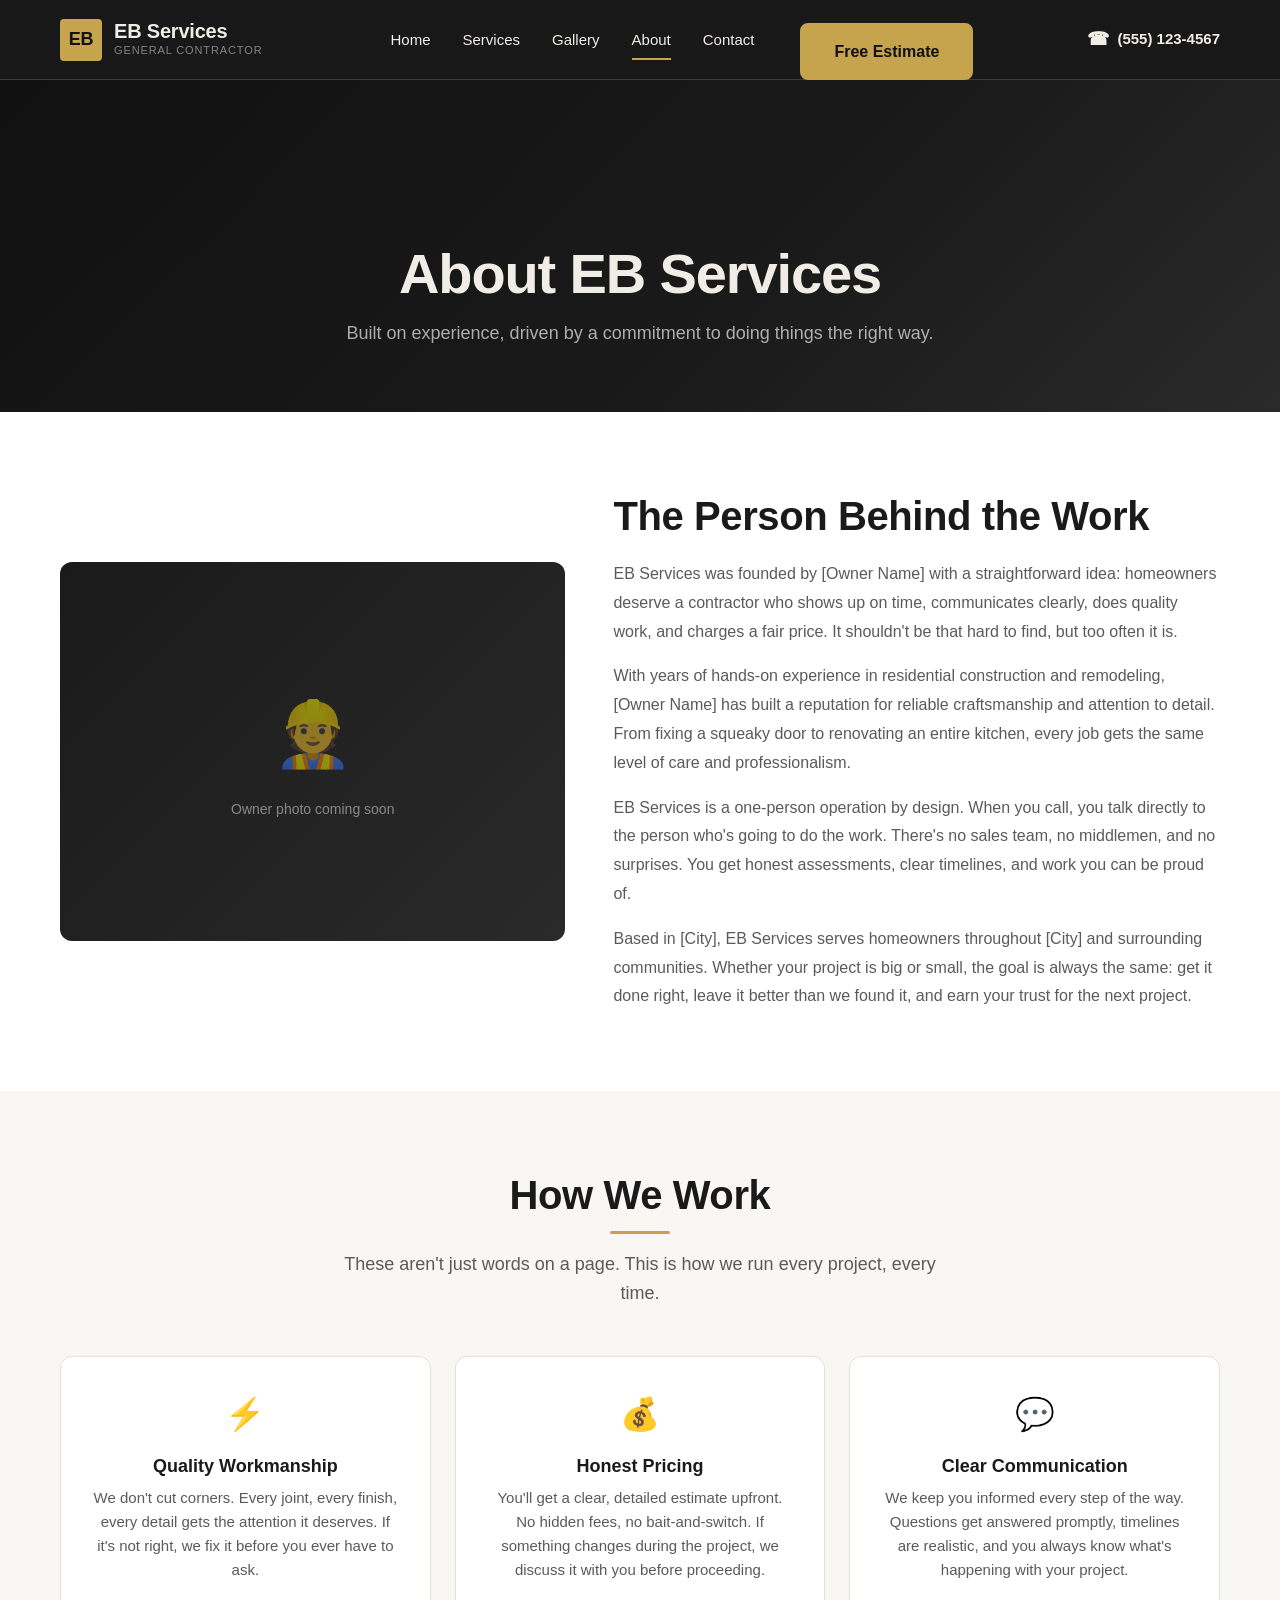
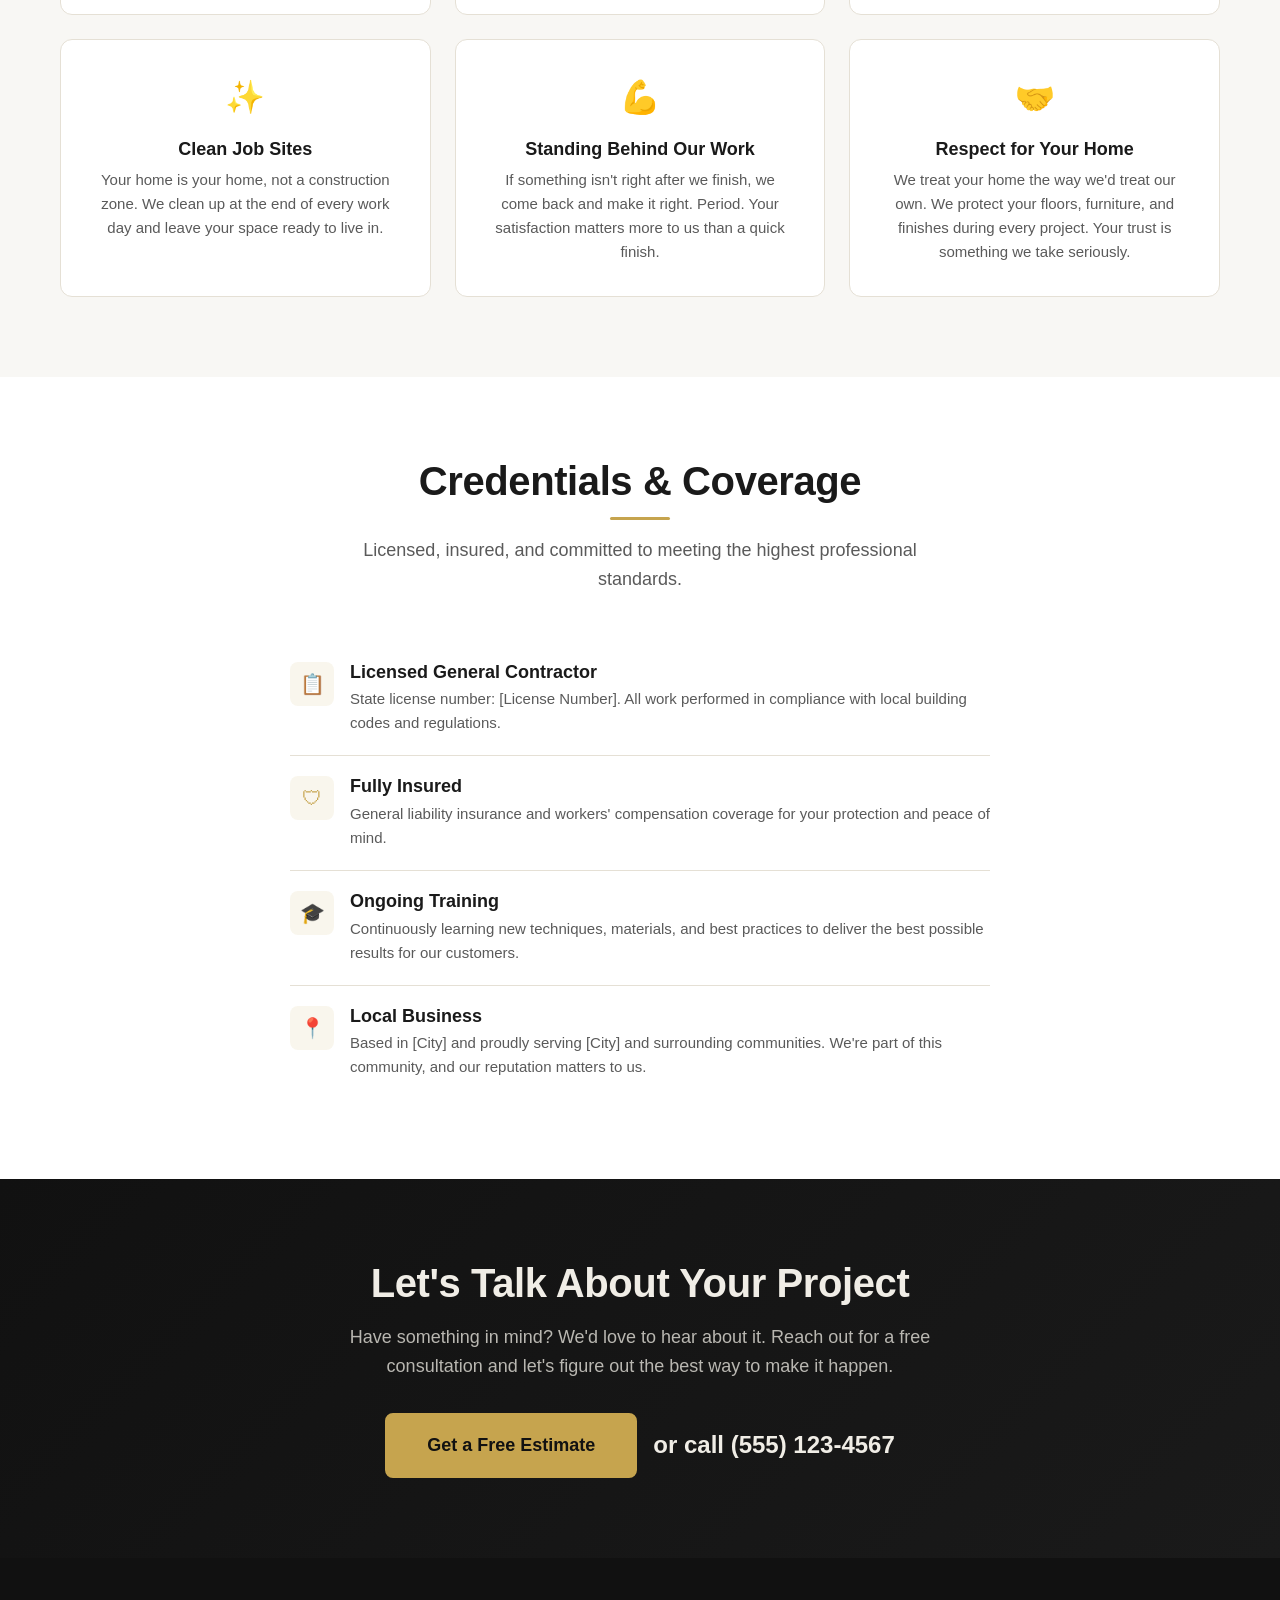
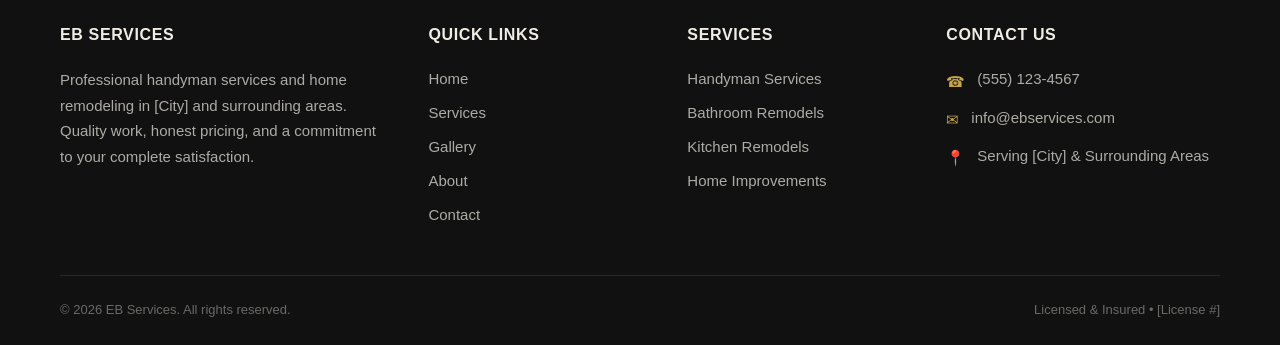
==== about.html @ f0aac95f "Initial EB Services contractor website - black and gold theme" ====
<!DOCTYPE html>
<html lang="en">
<head>
  <meta charset="UTF-8">
  <meta name="viewport" content="width=device-width, initial-scale=1.0">
  <title>About Us | EB Services — Experienced General Contractor</title>
  <meta name="description" content="Learn about EB Services — an experienced general contractor committed to quality craftsmanship, honest pricing, and customer satisfaction on every project.">
  <link rel="canonical" href="https://www.ebservices.com/about.html">
  <meta property="og:title" content="About Us | EB Services">
  <meta property="og:description" content="Learn about EB Services — an experienced general contractor committed to quality craftsmanship, honest pricing, and customer satisfaction.">
  <meta property="og:type" content="website">
  <meta property="og:url" content="https://www.ebservices.com/about.html">
  <link rel="stylesheet" href="css/styles.css">
</head>
<body>
  <a href="#main-content" class="skip-link">Skip to main content</a>

  <!-- ===== HEADER ===== -->
  <header class="site-header" role="banner">
    <div class="container">
      <a href="index.html" class="site-logo" aria-label="EB Services - Home">
        <div class="site-logo__icon" aria-hidden="true">EB</div>
        <div class="site-logo__text">
          <span class="site-logo__name">EB Services</span>
          <span class="site-logo__tagline">General Contractor</span>
        </div>
      </a>

      <nav class="main-nav" role="navigation" aria-label="Main navigation">
        <ul class="main-nav__list">
          <li><a href="index.html" class="main-nav__link">Home</a></li>
          <li><a href="services.html" class="main-nav__link">Services</a></li>
          <li><a href="gallery.html" class="main-nav__link">Gallery</a></li>
          <li><a href="about.html" class="main-nav__link main-nav__link--active">About</a></li>
          <li><a href="contact.html" class="main-nav__link">Contact</a></li>
        </ul>
        <a href="contact.html" class="btn btn--primary main-nav__cta">Free Estimate</a>
        <div class="main-nav__phone">
          <span aria-hidden="true">&#9742;</span>
          <a href="tel:+15551234567">(555) 123-4567</a>
        </div>
      </nav>

      <div class="header-phone">
        <span class="header-phone__icon" aria-hidden="true">&#9742;</span>
        <a href="tel:+15551234567">(555) 123-4567</a>
      </div>

      <button class="menu-toggle" aria-label="Open menu" aria-expanded="false" aria-controls="main-nav">
        <span class="menu-toggle__bar"></span>
        <span class="menu-toggle__bar"></span>
        <span class="menu-toggle__bar"></span>
      </button>
    </div>
  </header>

  <!-- ===== MAIN CONTENT ===== -->
  <main id="main-content">

    <!-- Page Hero -->
    <section class="page-hero">
      <div class="container">
        <h1>About EB Services</h1>
        <p class="page-hero__subtitle">Built on experience, driven by a commitment to doing things the right way.</p>
      </div>
    </section>

    <!-- About Intro / Story -->
    <section class="section">
      <div class="container">
        <div class="about-intro">
          <div class="about-intro__image fade-in">
            <div class="about-intro__image-placeholder">
              <div class="icon" aria-hidden="true">&#128119;</div>
              <p>Owner photo coming soon</p>
            </div>
          </div>
          <div class="about-intro__content fade-in">
            <h2>The Person Behind the Work</h2>
            <p>EB Services was founded by [Owner Name] with a straightforward idea: homeowners deserve a contractor who shows up on time, communicates clearly, does quality work, and charges a fair price. It shouldn't be that hard to find, but too often it is.</p>
            <p>With years of hands-on experience in residential construction and remodeling, [Owner Name] has built a reputation for reliable craftsmanship and attention to detail. From fixing a squeaky door to renovating an entire kitchen, every job gets the same level of care and professionalism.</p>
            <p>EB Services is a one-person operation by design. When you call, you talk directly to the person who's going to do the work. There's no sales team, no middlemen, and no surprises. You get honest assessments, clear timelines, and work you can be proud of.</p>
            <p>Based in [City], EB Services serves homeowners throughout [City] and surrounding communities. Whether your project is big or small, the goal is always the same: get it done right, leave it better than we found it, and earn your trust for the next project.</p>
          </div>
        </div>
      </div>
    </section>

    <!-- Values -->
    <section class="section section--alt">
      <div class="container">
        <div class="section__header">
          <h2>How We Work</h2>
          <p class="section__subtitle">These aren't just words on a page. This is how we run every project, every time.</p>
        </div>
        <div class="values-grid stagger-children">

          <div class="value-card fade-in">
            <div class="value-card__icon" aria-hidden="true">&#9889;</div>
            <h3 class="value-card__title">Quality Workmanship</h3>
            <p class="value-card__text">We don't cut corners. Every joint, every finish, every detail gets the attention it deserves. If it's not right, we fix it before you ever have to ask.</p>
          </div>

          <div class="value-card fade-in">
            <div class="value-card__icon" aria-hidden="true">&#128176;</div>
            <h3 class="value-card__title">Honest Pricing</h3>
            <p class="value-card__text">You'll get a clear, detailed estimate upfront. No hidden fees, no bait-and-switch. If something changes during the project, we discuss it with you before proceeding.</p>
          </div>

          <div class="value-card fade-in">
            <div class="value-card__icon" aria-hidden="true">&#128172;</div>
            <h3 class="value-card__title">Clear Communication</h3>
            <p class="value-card__text">We keep you informed every step of the way. Questions get answered promptly, timelines are realistic, and you always know what's happening with your project.</p>
          </div>

          <div class="value-card fade-in">
            <div class="value-card__icon" aria-hidden="true">&#10024;</div>
            <h3 class="value-card__title">Clean Job Sites</h3>
            <p class="value-card__text">Your home is your home, not a construction zone. We clean up at the end of every work day and leave your space ready to live in.</p>
          </div>

          <div class="value-card fade-in">
            <div class="value-card__icon" aria-hidden="true">&#128170;</div>
            <h3 class="value-card__title">Standing Behind Our Work</h3>
            <p class="value-card__text">If something isn't right after we finish, we come back and make it right. Period. Your satisfaction matters more to us than a quick finish.</p>
          </div>

          <div class="value-card fade-in">
            <div class="value-card__icon" aria-hidden="true">&#129309;</div>
            <h3 class="value-card__title">Respect for Your Home</h3>
            <p class="value-card__text">We treat your home the way we'd treat our own. We protect your floors, furniture, and finishes during every project. Your trust is something we take seriously.</p>
          </div>

        </div>
      </div>
    </section>

    <!-- Credentials -->
    <section class="section">
      <div class="container">
        <div class="section__header">
          <h2>Credentials &amp; Coverage</h2>
          <p class="section__subtitle">Licensed, insured, and committed to meeting the highest professional standards.</p>
        </div>
        <div class="credentials">

          <div class="credentials__item fade-in">
            <div class="credentials__icon" aria-hidden="true">&#128203;</div>
            <div class="credentials__info">
              <h4>Licensed General Contractor</h4>
              <p>State license number: [License Number]. All work performed in compliance with local building codes and regulations.</p>
            </div>
          </div>

          <div class="credentials__item fade-in">
            <div class="credentials__icon" aria-hidden="true">&#128737;</div>
            <div class="credentials__info">
              <h4>Fully Insured</h4>
              <p>General liability insurance and workers' compensation coverage for your protection and peace of mind.</p>
            </div>
          </div>

          <div class="credentials__item fade-in">
            <div class="credentials__icon" aria-hidden="true">&#127891;</div>
            <div class="credentials__info">
              <h4>Ongoing Training</h4>
              <p>Continuously learning new techniques, materials, and best practices to deliver the best possible results for our customers.</p>
            </div>
          </div>

          <div class="credentials__item fade-in">
            <div class="credentials__icon" aria-hidden="true">&#128205;</div>
            <div class="credentials__info">
              <h4>Local Business</h4>
              <p>Based in [City] and proudly serving [City] and surrounding communities. We're part of this community, and our reputation matters to us.</p>
            </div>
          </div>

        </div>
      </div>
    </section>

    <!-- CTA Section -->
    <section class="cta-section">
      <div class="container">
        <h2>Let's Talk About Your Project</h2>
        <p class="cta-section__text">Have something in mind? We'd love to hear about it. Reach out for a free consultation and let's figure out the best way to make it happen.</p>
        <div class="cta-section__actions">
          <a href="contact.html" class="btn btn--primary btn--large">Get a Free Estimate</a>
          <div class="cta-section__phone">
            or call <a href="tel:+15551234567">(555) 123-4567</a>
          </div>
        </div>
      </div>
    </section>

  </main>

  <!-- ===== FOOTER ===== -->
  <footer class="site-footer" role="contentinfo">
    <div class="container">
      <div class="footer-grid">
        <div class="footer-col">
          <div class="footer-col__title">EB Services</div>
          <p>Professional handyman services and home remodeling in [City] and surrounding areas. Quality work, honest pricing, and a commitment to your complete satisfaction.</p>
        </div>
        <div class="footer-col">
          <div class="footer-col__title">Quick Links</div>
          <div class="footer-col__links">
            <a href="index.html">Home</a>
            <a href="services.html">Services</a>
            <a href="gallery.html">Gallery</a>
            <a href="about.html">About</a>
            <a href="contact.html">Contact</a>
          </div>
        </div>
        <div class="footer-col">
          <div class="footer-col__title">Services</div>
          <div class="footer-col__links">
            <a href="services.html#handyman">Handyman Services</a>
            <a href="services.html#bathrooms">Bathroom Remodels</a>
            <a href="services.html#kitchens">Kitchen Remodels</a>
            <a href="services.html#improvements">Home Improvements</a>
          </div>
        </div>
        <div class="footer-col">
          <div class="footer-col__title">Contact Us</div>
          <div class="footer-col__contact-item">
            <span class="footer-col__contact-icon" aria-hidden="true">&#9742;</span>
            <div><a href="tel:+15551234567">(555) 123-4567</a></div>
          </div>
          <div class="footer-col__contact-item">
            <span class="footer-col__contact-icon" aria-hidden="true">&#9993;</span>
            <div><a href="mailto:info@ebservices.com">info@ebservices.com</a></div>
          </div>
          <div class="footer-col__contact-item">
            <span class="footer-col__contact-icon" aria-hidden="true">&#128205;</span>
            <div>Serving [City] &amp; Surrounding Areas</div>
          </div>
        </div>
      </div>
      <div class="footer-bottom">
        <div>&copy; 2026 EB Services. All rights reserved.</div>
        <div>Licensed &amp; Insured &bull; [License #]</div>
      </div>
    </div>
  </footer>

  <script src="js/main.js"></script>
</body>
</html>
---- css/styles.css ----
/* ============================================================
   EB Services — Professional Contractor Website
   Design System: Black + Gold
   Mobile-first responsive, no dependencies
   ============================================================ */

/* --- CSS Custom Properties --- */
:root {
  --color-primary: #1A1A1A;
  --color-primary-dark: #111111;
  --color-primary-light: #2A2A2A;
  --color-secondary: #333333;
  --color-accent: #C6A44E;
  --color-accent-hover: #A88A3D;
  --color-accent-light: #D4B65A;
  --color-text: #1A1A1A;
  --color-text-light: #F0EDE6;
  --color-text-muted: #5A5A5A;
  --color-bg: #FFFFFF;
  --color-bg-alt: #F8F7F4;
  --color-bg-dark: #1A1A1A;
  --color-border: #E5E0D5;
  --color-border-light: #F0EDE6;
  --color-success: #28A745;
  --color-error: #DC3545;

  --font-stack: -apple-system, BlinkMacSystemFont, 'Segoe UI', Roboto, 'Helvetica Neue', Arial, sans-serif;
  --font-size-base: 16px;
  --line-height-base: 1.6;

  --shadow-sm: 0 1px 3px rgba(0, 0, 0, 0.08);
  --shadow-md: 0 4px 12px rgba(0, 0, 0, 0.1);
  --shadow-lg: 0 8px 30px rgba(0, 0, 0, 0.12);
  --shadow-xl: 0 12px 40px rgba(0, 0, 0, 0.15);

  --radius-sm: 4px;
  --radius-md: 8px;
  --radius-lg: 12px;

  --transition-fast: 0.2s ease;
  --transition-base: 0.3s ease;
  --transition-slow: 0.5s ease;

  --container-max: 1200px;
  --container-narrow: 800px;
  --header-height: 80px;
}

/* --- Reset & Base --- */
*,
*::before,
*::after {
  box-sizing: border-box;
  margin: 0;
  padding: 0;
}

html {
  font-size: var(--font-size-base);
  scroll-behavior: smooth;
  -webkit-text-size-adjust: 100%;
}

body {
  font-family: var(--font-stack);
  color: var(--color-text);
  background-color: var(--color-bg);
  line-height: var(--line-height-base);
  -webkit-font-smoothing: antialiased;
  -moz-osx-font-smoothing: grayscale;
}

img {
  max-width: 100%;
  height: auto;
  display: block;
}

a {
  color: var(--color-secondary);
  text-decoration: none;
  transition: color var(--transition-fast);
}

a:hover {
  color: var(--color-accent);
}

ul, ol {
  list-style: none;
}

button {
  cursor: pointer;
  border: none;
  background: none;
  font-family: inherit;
  font-size: inherit;
}

input, textarea, select {
  font-family: inherit;
  font-size: inherit;
}

/* --- Typography Scale --- */
h1, h2, h3, h4, h5, h6 {
  font-weight: 700;
  line-height: 1.2;
  color: var(--color-primary);
}

h1 {
  font-size: 2.25rem;
  letter-spacing: -0.02em;
}

h2 {
  font-size: 1.875rem;
  letter-spacing: -0.01em;
}

h3 {
  font-size: 1.375rem;
}

h4 {
  font-size: 1.125rem;
}

p {
  margin-bottom: 1rem;
}

p:last-child {
  margin-bottom: 0;
}

@media (min-width: 768px) {
  h1 { font-size: 3rem; }
  h2 { font-size: 2.25rem; }
  h3 { font-size: 1.5rem; }
}

@media (min-width: 1024px) {
  h1 { font-size: 3.5rem; }
  h2 { font-size: 2.5rem; }
}

/* --- Layout --- */
.container {
  width: 100%;
  max-width: var(--container-max);
  margin: 0 auto;
  padding: 0 1.25rem;
}

.container--narrow {
  max-width: var(--container-narrow);
}

.section {
  padding: 4rem 0;
}

.section--alt {
  background-color: var(--color-bg-alt);
}

.section--dark {
  background-color: var(--color-bg-dark);
  color: var(--color-text-light);
}

.section--dark h2,
.section--dark h3,
.section--dark h4 {
  color: var(--color-text-light);
}

.section__header {
  text-align: center;
  margin-bottom: 3rem;
}

.section__header h2 {
  margin-bottom: 1rem;
}

.section__subtitle {
  font-size: 1.125rem;
  color: var(--color-text-muted);
  max-width: 600px;
  margin: 0 auto;
}

.section--dark .section__subtitle {
  color: rgba(240, 237, 230, 0.7);
}

@media (min-width: 768px) {
  .section {
    padding: 5rem 0;
  }
}

/* --- Buttons --- */
.btn {
  display: inline-flex;
  align-items: center;
  justify-content: center;
  gap: 0.5rem;
  padding: 0.875rem 2rem;
  font-size: 1rem;
  font-weight: 600;
  border-radius: var(--radius-md);
  transition: all var(--transition-base);
  white-space: nowrap;
  border: 2px solid transparent;
}

.btn--primary {
  background-color: var(--color-accent);
  color: var(--color-primary-dark);
  border-color: var(--color-accent);
}

.btn--primary:hover {
  background-color: var(--color-accent-light);
  border-color: var(--color-accent-light);
  color: var(--color-primary-dark);
  transform: translateY(-1px);
  box-shadow: var(--shadow-md);
}

.btn--secondary {
  background-color: transparent;
  color: var(--color-text-light);
  border-color: var(--color-text-light);
}

.btn--secondary:hover {
  background-color: var(--color-text-light);
  color: var(--color-primary);
  transform: translateY(-1px);
}

.btn--outline {
  background-color: transparent;
  color: var(--color-accent);
  border-color: var(--color-accent);
}

.btn--outline:hover {
  background-color: var(--color-accent);
  color: var(--color-primary-dark);
  transform: translateY(-1px);
  box-shadow: var(--shadow-md);
}

.btn--large {
  padding: 1rem 2.5rem;
  font-size: 1.125rem;
}

.btn--block {
  display: flex;
  width: 100%;
}

/* --- Header / Navigation --- */
.site-header {
  position: fixed;
  top: 0;
  left: 0;
  right: 0;
  z-index: 1000;
  background-color: rgba(17, 17, 17, 0.97);
  backdrop-filter: blur(10px);
  -webkit-backdrop-filter: blur(10px);
  border-bottom: 1px solid var(--border-dark, #3A3A3A);
  height: var(--header-height);
  transition: box-shadow var(--transition-base);
}

.site-header--scrolled {
  box-shadow: 0 4px 20px rgba(0, 0, 0, 0.3);
}

.site-header .container {
  display: flex;
  align-items: center;
  justify-content: space-between;
  height: 100%;
}

.site-logo {
  display: flex;
  align-items: center;
  gap: 0.75rem;
  text-decoration: none;
  flex-shrink: 0;
}

.site-logo__icon {
  width: 42px;
  height: 42px;
  background-color: var(--color-accent);
  border-radius: var(--radius-sm);
  display: flex;
  align-items: center;
  justify-content: center;
  color: var(--color-primary-dark);
  font-weight: 800;
  font-size: 1.125rem;
  letter-spacing: -0.02em;
}

.site-logo__text {
  display: flex;
  flex-direction: column;
}

.site-logo__name {
  font-size: 1.25rem;
  font-weight: 800;
  color: var(--color-text-light);
  line-height: 1.1;
  letter-spacing: -0.01em;
}

.site-logo__tagline {
  font-size: 0.6875rem;
  color: rgba(240, 237, 230, 0.5);
  text-transform: uppercase;
  letter-spacing: 0.08em;
  font-weight: 500;
}

.header-phone {
  display: none;
  align-items: center;
  gap: 0.5rem;
  color: var(--color-text-light);
  font-weight: 600;
  font-size: 0.9375rem;
}

.header-phone__icon {
  font-size: 1.125rem;
}

.header-phone a {
  color: var(--color-text-light);
}

.header-phone a:hover {
  color: var(--color-accent);
}

@media (min-width: 1024px) {
  .header-phone {
    display: flex;
  }
}

/* Main Navigation */
.main-nav {
  display: none;
}

.main-nav.is-open {
  display: flex;
  flex-direction: column;
  position: fixed;
  top: var(--header-height);
  left: 0;
  right: 0;
  bottom: 0;
  background-color: var(--color-primary-dark);
  padding: 2rem 1.25rem;
  z-index: 999;
  overflow-y: auto;
}

.main-nav__list {
  display: flex;
  flex-direction: column;
  gap: 0;
}

.main-nav__link {
  display: block;
  padding: 1rem 0;
  font-size: 1.125rem;
  font-weight: 500;
  color: var(--color-text-light);
  border-bottom: 1px solid rgba(240, 237, 230, 0.1);
  transition: color var(--transition-fast);
}

.main-nav__link:hover,
.main-nav__link--active {
  color: var(--color-accent);
}

.main-nav__cta {
  margin-top: 1.5rem;
}

.main-nav__phone {
  display: flex;
  align-items: center;
  gap: 0.5rem;
  margin-top: 1.5rem;
  padding: 1rem 0;
  font-size: 1.25rem;
  font-weight: 600;
  color: var(--color-text-light);
}

.main-nav__phone a {
  color: var(--color-text-light);
}

@media (min-width: 1024px) {
  .main-nav {
    display: flex;
    align-items: center;
    gap: 2rem;
  }

  .main-nav__list {
    flex-direction: row;
    gap: 0.25rem;
  }

  .main-nav__link {
    padding: 0.5rem 0.875rem;
    font-size: 0.9375rem;
    border-bottom: none;
    border-radius: var(--radius-sm);
    position: relative;
    color: var(--color-text-light);
  }

  .main-nav__link::after {
    content: '';
    position: absolute;
    bottom: 0;
    left: 0.875rem;
    right: 0.875rem;
    height: 2px;
    background-color: var(--color-accent);
    transform: scaleX(0);
    transition: transform var(--transition-base);
  }

  .main-nav__link:hover::after,
  .main-nav__link--active::after {
    transform: scaleX(1);
  }

  .main-nav__phone {
    display: none;
  }
}

/* Hamburger Menu */
.menu-toggle {
  display: flex;
  flex-direction: column;
  justify-content: center;
  gap: 5px;
  width: 32px;
  height: 32px;
  padding: 4px;
  z-index: 1001;
}

.menu-toggle__bar {
  display: block;
  width: 100%;
  height: 2px;
  background-color: var(--color-text-light);
  border-radius: 2px;
  transition: all var(--transition-base);
  transform-origin: center;
}

.menu-toggle.is-active .menu-toggle__bar:nth-child(1) {
  transform: translateY(7px) rotate(45deg);
}

.menu-toggle.is-active .menu-toggle__bar:nth-child(2) {
  opacity: 0;
}

.menu-toggle.is-active .menu-toggle__bar:nth-child(3) {
  transform: translateY(-7px) rotate(-45deg);
}

@media (min-width: 1024px) {
  .menu-toggle {
    display: none;
  }
}

/* --- Hero Section --- */
.hero {
  position: relative;
  padding: 8rem 0 5rem;
  min-height: 85vh;
  display: flex;
  align-items: center;
  background: linear-gradient(
    135deg,
    var(--color-primary-dark) 0%,
    var(--color-primary) 60%,
    var(--color-primary-light) 100%
  );
  color: var(--color-text-light);
  overflow: hidden;
}

.hero::before {
  content: '';
  position: absolute;
  top: 0;
  left: 0;
  right: 0;
  bottom: 0;
  background:
    radial-gradient(ellipse at 30% 50%, rgba(198, 164, 78, 0.08) 0%, transparent 60%),
    radial-gradient(ellipse at 80% 20%, rgba(198, 164, 78, 0.05) 0%, transparent 50%);
  pointer-events: none;
}

/* Subtle pattern overlay */
.hero::after {
  content: '';
  position: absolute;
  top: 0;
  left: 0;
  right: 0;
  bottom: 0;
  background-image: url("data:image/svg+xml,%3Csvg width='60' height='60' viewBox='0 0 60 60' xmlns='http://www.w3.org/2000/svg'%3E%3Cg fill='none' fill-rule='evenodd'%3E%3Cg fill='%23ffffff' fill-opacity='0.02'%3E%3Cpath d='M36 34v-4h-2v4h-4v2h4v4h2v-4h4v-2h-4zm0-30V0h-2v4h-4v2h4v4h2V6h4V4h-4zM6 34v-4H4v4H0v2h4v4h2v-4h4v-2H6zM6 4V0H4v4H0v2h4v4h2V6h4V4H6z'/%3E%3C/g%3E%3C/g%3E%3C/svg%3E");
  pointer-events: none;
}

.hero .container {
  position: relative;
  z-index: 1;
}

.hero__content {
  max-width: 720px;
}

.hero__badge {
  display: inline-flex;
  align-items: center;
  gap: 0.5rem;
  padding: 0.5rem 1rem;
  background-color: rgba(198, 164, 78, 0.15);
  border: 1px solid rgba(198, 164, 78, 0.3);
  border-radius: 50px;
  font-size: 0.8125rem;
  font-weight: 600;
  color: var(--color-accent-light);
  text-transform: uppercase;
  letter-spacing: 0.06em;
  margin-bottom: 1.5rem;
}

.hero__title {
  font-size: 2.5rem;
  font-weight: 800;
  color: var(--color-text-light);
  margin-bottom: 1.25rem;
  letter-spacing: -0.02em;
  line-height: 1.1;
}

.hero__subtitle {
  font-size: 1.125rem;
  color: rgba(240, 237, 230, 0.8);
  margin-bottom: 0.75rem;
  font-weight: 400;
  line-height: 1.6;
}

.hero__services {
  font-size: 1rem;
  color: rgba(240, 237, 230, 0.5);
  margin-bottom: 2.5rem;
  font-weight: 400;
}

.hero__services span {
  color: var(--color-accent-light);
}

.hero__actions {
  display: flex;
  flex-direction: column;
  gap: 1rem;
  margin-bottom: 2rem;
}

.hero__phone {
  display: flex;
  align-items: center;
  gap: 0.5rem;
  font-size: 1.125rem;
  color: rgba(240, 237, 230, 0.8);
}

.hero__phone a {
  color: var(--color-text-light);
  font-weight: 700;
}

.hero__phone a:hover {
  color: var(--color-accent-light);
}

@media (min-width: 640px) {
  .hero__actions {
    flex-direction: row;
    align-items: center;
  }
}

@media (min-width: 768px) {
  .hero {
    min-height: 90vh;
    padding: 10rem 0 6rem;
  }

  .hero__title {
    font-size: 3.25rem;
  }

  .hero__subtitle {
    font-size: 1.25rem;
  }
}

@media (min-width: 1024px) {
  .hero__title {
    font-size: 3.75rem;
  }
}

/* --- Page Hero (interior pages) --- */
.page-hero {
  padding: 8rem 0 3rem;
  background: linear-gradient(
    135deg,
    var(--color-primary-dark) 0%,
    var(--color-primary) 60%,
    var(--color-primary-light) 100%
  );
  color: var(--color-text-light);
  text-align: center;
}

.page-hero h1 {
  color: var(--color-text-light);
  margin-bottom: 0.75rem;
}

.page-hero__subtitle {
  font-size: 1.125rem;
  color: rgba(240, 237, 230, 0.7);
  max-width: 600px;
  margin: 0 auto;
}

@media (min-width: 768px) {
  .page-hero {
    padding: 10rem 0 4rem;
  }
}

/* --- Service Cards (Home page) --- */
.services-grid {
  display: grid;
  grid-template-columns: 1fr;
  gap: 1.5rem;
}

.service-card {
  background-color: var(--color-bg);
  border: 1px solid var(--color-border);
  border-radius: var(--radius-lg);
  padding: 2rem 1.5rem;
  transition: all var(--transition-base);
  text-align: center;
}

.service-card:hover {
  transform: translateY(-4px);
  box-shadow: var(--shadow-lg);
  border-color: var(--color-accent);
}

.service-card__icon {
  width: 64px;
  height: 64px;
  margin: 0 auto 1.25rem;
  background-color: rgba(198, 164, 78, 0.1);
  border-radius: var(--radius-md);
  display: flex;
  align-items: center;
  justify-content: center;
  font-size: 1.75rem;
  color: var(--color-accent);
  transition: all var(--transition-base);
}

.service-card:hover .service-card__icon {
  background-color: var(--color-accent);
  color: var(--color-primary-dark);
}

.service-card__title {
  font-size: 1.25rem;
  margin-bottom: 0.75rem;
  color: var(--color-primary);
}

.service-card__text {
  color: var(--color-text-muted);
  font-size: 0.9375rem;
  margin-bottom: 1.25rem;
  line-height: 1.6;
}

.service-card__link {
  font-weight: 600;
  font-size: 0.9375rem;
  color: var(--color-accent);
  display: inline-flex;
  align-items: center;
  gap: 0.25rem;
  transition: gap var(--transition-base);
}

.service-card__link:hover {
  gap: 0.5rem;
  color: var(--color-accent-hover);
}

@media (min-width: 640px) {
  .services-grid {
    grid-template-columns: repeat(2, 1fr);
  }
}

@media (min-width: 1024px) {
  .services-grid {
    grid-template-columns: repeat(4, 1fr);
  }

  .service-card {
    padding: 2.5rem 1.5rem;
  }
}

/* --- Trust / Why Choose Us --- */
.trust-grid {
  display: grid;
  grid-template-columns: 1fr;
  gap: 2rem;
}

.trust-item {
  text-align: center;
  padding: 1.5rem;
}

.trust-item__icon {
  font-size: 2.5rem;
  margin-bottom: 1rem;
  color: var(--color-accent);
}

.trust-item__title {
  font-size: 1.125rem;
  margin-bottom: 0.5rem;
  color: var(--color-primary);
}

.trust-item__text {
  font-size: 0.9375rem;
  color: var(--color-text-muted);
  line-height: 1.6;
}

@media (min-width: 640px) {
  .trust-grid {
    grid-template-columns: repeat(2, 1fr);
  }
}

@media (min-width: 1024px) {
  .trust-grid {
    grid-template-columns: repeat(4, 1fr);
  }
}

/* --- Gallery Preview (Home) --- */
.gallery-preview-grid {
  display: grid;
  grid-template-columns: 1fr;
  gap: 1.5rem;
}

.gallery-preview-card {
  position: relative;
  border-radius: var(--radius-lg);
  overflow: hidden;
  background: linear-gradient(135deg, #E8E8E8 0%, #D0D0D0 100%);
  aspect-ratio: 4 / 3;
  display: flex;
  align-items: center;
  justify-content: center;
  transition: all var(--transition-base);
}

.gallery-preview-card:hover {
  transform: translateY(-4px);
  box-shadow: var(--shadow-lg);
}

.gallery-preview-card__placeholder {
  text-align: center;
  color: var(--color-text-muted);
}

.gallery-preview-card__placeholder-icon {
  font-size: 2.5rem;
  margin-bottom: 0.75rem;
  opacity: 0.5;
}

.gallery-preview-card__placeholder-text {
  font-size: 0.875rem;
  font-weight: 500;
}

.gallery-preview-card__overlay {
  position: absolute;
  bottom: 0;
  left: 0;
  right: 0;
  padding: 1.25rem;
  background: linear-gradient(to top, rgba(0,0,0,0.7) 0%, transparent 100%);
  color: var(--color-text-light);
}

.gallery-preview-card__label {
  font-weight: 600;
  font-size: 0.9375rem;
}

@media (min-width: 640px) {
  .gallery-preview-grid {
    grid-template-columns: repeat(2, 1fr);
  }
}

@media (min-width: 1024px) {
  .gallery-preview-grid {
    grid-template-columns: repeat(3, 1fr);
  }
}

/* --- Testimonials --- */
.testimonials-grid {
  display: grid;
  grid-template-columns: 1fr;
  gap: 2rem;
}

.testimonial-card {
  background-color: var(--color-bg);
  border: 1px solid var(--color-border);
  border-radius: var(--radius-lg);
  padding: 2rem;
  position: relative;
}

.testimonial-card__quote {
  font-size: 2rem;
  color: var(--color-accent);
  line-height: 1;
  margin-bottom: 1rem;
}

.testimonial-card__text {
  font-size: 1rem;
  color: var(--color-text);
  line-height: 1.7;
  font-style: italic;
  margin-bottom: 1.25rem;
}

.testimonial-card__author {
  font-weight: 600;
  color: var(--color-primary);
  font-size: 0.9375rem;
}

.testimonial-card__project {
  font-size: 0.8125rem;
  color: var(--color-text-muted);
  margin-top: 0.25rem;
}

.testimonial-card__stars {
  color: var(--color-accent);
  font-size: 1rem;
  margin-bottom: 1rem;
  letter-spacing: 0.15em;
}

@media (min-width: 768px) {
  .testimonials-grid {
    grid-template-columns: repeat(2, 1fr);
  }
}

@media (min-width: 1024px) {
  .testimonials-grid {
    grid-template-columns: repeat(3, 1fr);
  }
}

/* --- CTA Section --- */
.cta-section {
  padding: 5rem 0;
  background: linear-gradient(
    135deg,
    var(--color-primary-dark) 0%,
    var(--color-primary) 100%
  );
  color: var(--color-text-light);
  text-align: center;
}

.cta-section h2 {
  color: var(--color-text-light);
  margin-bottom: 1rem;
}

.cta-section__text {
  font-size: 1.125rem;
  color: rgba(240, 237, 230, 0.75);
  margin-bottom: 2rem;
  max-width: 600px;
  margin-left: auto;
  margin-right: auto;
}

.cta-section__actions {
  display: flex;
  flex-direction: column;
  gap: 1rem;
  align-items: center;
  justify-content: center;
}

.cta-section__phone {
  font-size: 1.5rem;
  font-weight: 700;
  color: var(--color-text-light);
}

.cta-section__phone a {
  color: var(--color-text-light);
}

.cta-section__phone a:hover {
  color: var(--color-accent-light);
}

@media (min-width: 640px) {
  .cta-section__actions {
    flex-direction: row;
  }
}

/* --- Footer --- */
.site-footer {
  background-color: var(--color-primary-dark);
  color: rgba(240, 237, 230, 0.7);
  padding: 4rem 0 0;
}

.footer-grid {
  display: grid;
  grid-template-columns: 1fr;
  gap: 2.5rem;
  padding-bottom: 3rem;
  border-bottom: 1px solid rgba(240, 237, 230, 0.1);
}

.footer-col__title {
  font-size: 1rem;
  font-weight: 700;
  color: var(--color-text-light);
  margin-bottom: 1.25rem;
  text-transform: uppercase;
  letter-spacing: 0.04em;
}

.footer-col p {
  font-size: 0.9375rem;
  line-height: 1.7;
}

.footer-col__links {
  display: flex;
  flex-direction: column;
  gap: 0.625rem;
}

.footer-col__links a {
  color: rgba(240, 237, 230, 0.7);
  font-size: 0.9375rem;
  transition: color var(--transition-fast);
}

.footer-col__links a:hover {
  color: var(--color-accent);
}

.footer-col__contact-item {
  display: flex;
  align-items: flex-start;
  gap: 0.75rem;
  margin-bottom: 0.75rem;
  font-size: 0.9375rem;
}

.footer-col__contact-icon {
  flex-shrink: 0;
  margin-top: 0.15rem;
  color: var(--color-accent);
}

.footer-col__contact-item a {
  color: rgba(240, 237, 230, 0.7);
}

.footer-col__contact-item a:hover {
  color: var(--color-accent);
}

.footer-bottom {
  padding: 1.5rem 0;
  display: flex;
  flex-direction: column;
  gap: 0.75rem;
  align-items: center;
  text-align: center;
  font-size: 0.8125rem;
  color: rgba(240, 237, 230, 0.4);
}

@media (min-width: 640px) {
  .footer-grid {
    grid-template-columns: repeat(2, 1fr);
  }
}

@media (min-width: 1024px) {
  .footer-grid {
    grid-template-columns: 1.5fr 1fr 1fr 1.25fr;
  }

  .footer-bottom {
    flex-direction: row;
    justify-content: space-between;
  }
}

/* --- Services Page --- */
.service-detail {
  padding: 4rem 0;
  border-bottom: 1px solid var(--color-border);
}

.service-detail:last-of-type {
  border-bottom: none;
}

.service-detail:nth-child(even) {
  background-color: var(--color-bg-alt);
}

.service-detail__inner {
  display: grid;
  grid-template-columns: 1fr;
  gap: 2.5rem;
  align-items: center;
}

.service-detail__content h2 {
  margin-bottom: 1rem;
  display: flex;
  align-items: center;
  gap: 0.75rem;
}

.service-detail__content h2 .icon {
  color: var(--color-accent);
  font-size: 1.5rem;
}

.service-detail__text {
  color: var(--color-text-muted);
  font-size: 1rem;
  margin-bottom: 1.5rem;
  line-height: 1.7;
}

.service-detail__list {
  margin-bottom: 2rem;
}

.service-detail__list li {
  padding: 0.5rem 0;
  padding-left: 1.75rem;
  position: relative;
  color: var(--color-text);
  font-size: 0.9375rem;
}

.service-detail__list li::before {
  content: '';
  position: absolute;
  left: 0;
  top: 0.875rem;
  width: 8px;
  height: 8px;
  background-color: var(--color-accent);
  border-radius: 50%;
}

.service-detail__image {
  border-radius: var(--radius-lg);
  overflow: hidden;
  background: linear-gradient(135deg, #E0E0E0 0%, #CCCCCC 100%);
  aspect-ratio: 4 / 3;
  display: flex;
  align-items: center;
  justify-content: center;
  color: var(--color-text-muted);
}

.service-detail__image-placeholder {
  text-align: center;
  padding: 2rem;
}

.service-detail__image-placeholder .icon {
  font-size: 3rem;
  margin-bottom: 0.75rem;
  opacity: 0.4;
}

.service-detail__image-placeholder p {
  font-size: 0.875rem;
  font-weight: 500;
  opacity: 0.6;
}

@media (min-width: 768px) {
  .service-detail__inner {
    grid-template-columns: 1fr 1fr;
  }

  .service-detail:nth-child(even) .service-detail__inner {
    direction: rtl;
  }

  .service-detail:nth-child(even) .service-detail__inner > * {
    direction: ltr;
  }
}

@media (min-width: 768px) {
  .service-detail {
    padding: 5rem 0;
  }
}

/* --- Gallery Page --- */
.gallery-filters {
  display: flex;
  flex-wrap: wrap;
  gap: 0.5rem;
  justify-content: center;
  margin-bottom: 2.5rem;
}

.gallery-filter-btn {
  padding: 0.5rem 1.25rem;
  border-radius: 50px;
  font-size: 0.875rem;
  font-weight: 500;
  color: var(--color-text-muted);
  background-color: var(--color-bg-alt);
  border: 1px solid var(--color-border);
  transition: all var(--transition-fast);
  cursor: pointer;
}

.gallery-filter-btn:hover,
.gallery-filter-btn--active {
  background-color: var(--color-accent);
  color: var(--color-primary-dark);
  border-color: var(--color-accent);
}

.gallery-grid {
  display: grid;
  grid-template-columns: 1fr;
  gap: 1.5rem;
}

.gallery-card {
  border-radius: var(--radius-lg);
  overflow: hidden;
  background: linear-gradient(135deg, #E8E8E8 0%, #D0D0D0 100%);
  aspect-ratio: 4 / 3;
  position: relative;
  display: flex;
  align-items: center;
  justify-content: center;
  transition: all var(--transition-base);
  border: 1px solid var(--color-border);
}

.gallery-card:hover {
  transform: translateY(-4px);
  box-shadow: var(--shadow-lg);
}

.gallery-card__placeholder {
  text-align: center;
  color: var(--color-text-muted);
  padding: 2rem;
}

.gallery-card__placeholder-icon {
  font-size: 3rem;
  margin-bottom: 0.75rem;
  opacity: 0.3;
}

.gallery-card__placeholder-text {
  font-size: 0.875rem;
  font-weight: 500;
  opacity: 0.5;
}

.gallery-card__label {
  position: absolute;
  top: 1rem;
  left: 1rem;
  background-color: var(--color-accent);
  color: var(--color-primary-dark);
  padding: 0.25rem 0.75rem;
  border-radius: 50px;
  font-size: 0.75rem;
  font-weight: 600;
  text-transform: uppercase;
  letter-spacing: 0.04em;
}

.gallery-card__info {
  position: absolute;
  bottom: 0;
  left: 0;
  right: 0;
  padding: 1.25rem;
  background: linear-gradient(to top, rgba(0,0,0,0.6) 0%, transparent 100%);
  color: var(--color-text-light);
}

.gallery-card__title {
  font-weight: 600;
  font-size: 0.9375rem;
  color: var(--color-text-light);
}

.gallery-card__desc {
  font-size: 0.8125rem;
  color: rgba(240, 237, 230, 0.7);
  margin-top: 0.25rem;
}

.gallery-notice {
  text-align: center;
  margin-top: 3rem;
  padding: 2rem;
  background-color: var(--color-bg-alt);
  border-radius: var(--radius-lg);
  color: var(--color-text-muted);
}

.gallery-notice__icon {
  font-size: 2rem;
  margin-bottom: 0.75rem;
}

@media (min-width: 640px) {
  .gallery-grid {
    grid-template-columns: repeat(2, 1fr);
  }
}

@media (min-width: 1024px) {
  .gallery-grid {
    grid-template-columns: repeat(3, 1fr);
  }
}

/* --- About Page --- */
.about-intro {
  display: grid;
  grid-template-columns: 1fr;
  gap: 3rem;
  align-items: center;
}

.about-intro__image {
  border-radius: var(--radius-lg);
  overflow: hidden;
  background: linear-gradient(135deg, var(--color-primary) 0%, var(--color-primary-light) 100%);
  aspect-ratio: 4 / 3;
  display: flex;
  align-items: center;
  justify-content: center;
  color: rgba(240, 237, 230, 0.5);
}

.about-intro__image-placeholder {
  text-align: center;
  padding: 2rem;
}

.about-intro__image-placeholder .icon {
  font-size: 4rem;
  margin-bottom: 0.75rem;
}

.about-intro__image-placeholder p {
  font-size: 0.875rem;
}

.about-intro__content h2 {
  margin-bottom: 1.25rem;
}

.about-intro__content p {
  color: var(--color-text-muted);
  font-size: 1rem;
  line-height: 1.8;
}

@media (min-width: 768px) {
  .about-intro {
    grid-template-columns: 1fr 1.2fr;
  }
}

.values-grid {
  display: grid;
  grid-template-columns: 1fr;
  gap: 1.5rem;
}

.value-card {
  background-color: var(--color-bg);
  border: 1px solid var(--color-border);
  border-radius: var(--radius-lg);
  padding: 2rem;
  text-align: center;
  transition: all var(--transition-base);
}

.value-card:hover {
  box-shadow: var(--shadow-md);
  border-color: var(--color-accent);
}

.value-card__icon {
  font-size: 2rem;
  margin-bottom: 1rem;
  color: var(--color-accent);
}

.value-card__title {
  font-size: 1.125rem;
  margin-bottom: 0.5rem;
}

.value-card__text {
  font-size: 0.9375rem;
  color: var(--color-text-muted);
  line-height: 1.6;
}

@media (min-width: 640px) {
  .values-grid {
    grid-template-columns: repeat(2, 1fr);
  }
}

@media (min-width: 1024px) {
  .values-grid {
    grid-template-columns: repeat(3, 1fr);
  }
}

.credentials {
  max-width: 700px;
  margin: 0 auto;
}

.credentials__item {
  display: flex;
  align-items: flex-start;
  gap: 1rem;
  padding: 1.25rem 0;
  border-bottom: 1px solid var(--color-border);
}

.credentials__item:last-child {
  border-bottom: none;
}

.credentials__icon {
  flex-shrink: 0;
  width: 44px;
  height: 44px;
  background-color: rgba(198, 164, 78, 0.1);
  border-radius: var(--radius-md);
  display: flex;
  align-items: center;
  justify-content: center;
  font-size: 1.25rem;
  color: var(--color-accent);
}

.credentials__info h4 {
  margin-bottom: 0.25rem;
}

.credentials__info p {
  font-size: 0.9375rem;
  color: var(--color-text-muted);
}

/* --- Contact Page --- */
.contact-grid {
  display: grid;
  grid-template-columns: 1fr;
  gap: 3rem;
}

@media (min-width: 768px) {
  .contact-grid {
    grid-template-columns: 1.2fr 1fr;
  }
}

/* Contact Form */
.contact-form {
  background-color: var(--color-bg);
  border: 1px solid var(--color-border);
  border-radius: var(--radius-lg);
  padding: 2rem;
}

.contact-form h2 {
  margin-bottom: 0.5rem;
}

.contact-form__subtitle {
  color: var(--color-text-muted);
  margin-bottom: 2rem;
  font-size: 0.9375rem;
}

.form-group {
  margin-bottom: 1.5rem;
}

.form-group label {
  display: block;
  font-weight: 600;
  font-size: 0.875rem;
  color: var(--color-text);
  margin-bottom: 0.5rem;
}

.form-group label .required {
  color: var(--color-error);
  margin-left: 0.125rem;
}

.form-control {
  width: 100%;
  padding: 0.75rem 1rem;
  border: 1px solid var(--color-border);
  border-radius: var(--radius-md);
  font-size: 1rem;
  color: var(--color-text);
  background-color: var(--color-bg);
  transition: border-color var(--transition-fast), box-shadow var(--transition-fast);
  -webkit-appearance: none;
  appearance: none;
}

.form-control:focus {
  outline: none;
  border-color: var(--color-accent);
  box-shadow: 0 0 0 3px rgba(198, 164, 78, 0.15);
}

.form-control--error {
  border-color: var(--color-error);
}

.form-control--error:focus {
  box-shadow: 0 0 0 3px rgba(220, 53, 69, 0.15);
}

select.form-control {
  background-image: url("data:image/svg+xml,%3Csvg xmlns='http://www.w3.org/2000/svg' width='12' height='8' viewBox='0 0 12 8'%3E%3Cpath fill='%235A5A5A' d='M1.41 0L6 4.59 10.59 0 12 1.41l-6 6-6-6z'/%3E%3C/svg%3E");
  background-repeat: no-repeat;
  background-position: right 1rem center;
  padding-right: 2.5rem;
}

textarea.form-control {
  resize: vertical;
  min-height: 120px;
}

.form-error {
  font-size: 0.8125rem;
  color: var(--color-error);
  margin-top: 0.375rem;
  display: none;
}

.form-group--error .form-error {
  display: block;
}

.form-group--error .form-control {
  border-color: var(--color-error);
}

.form-success {
  display: none;
  text-align: center;
  padding: 3rem 2rem;
}

.form-success.is-visible {
  display: block;
}

.form-success__icon {
  font-size: 3rem;
  color: var(--color-success);
  margin-bottom: 1rem;
}

.form-success__title {
  font-size: 1.5rem;
  color: var(--color-primary);
  margin-bottom: 0.5rem;
}

.form-success__text {
  color: var(--color-text-muted);
}

/* Contact Info Sidebar */
.contact-info h2 {
  margin-bottom: 2rem;
}

.contact-info-card {
  background-color: var(--color-bg-alt);
  border-radius: var(--radius-lg);
  padding: 2rem;
  margin-bottom: 1.5rem;
}

.contact-info-card__item {
  display: flex;
  align-items: flex-start;
  gap: 1rem;
  margin-bottom: 1.5rem;
}

.contact-info-card__item:last-child {
  margin-bottom: 0;
}

.contact-info-card__icon {
  flex-shrink: 0;
  width: 44px;
  height: 44px;
  background-color: rgba(198, 164, 78, 0.1);
  border-radius: var(--radius-md);
  display: flex;
  align-items: center;
  justify-content: center;
  font-size: 1.25rem;
  color: var(--color-accent);
}

.contact-info-card__label {
  font-weight: 600;
  font-size: 0.875rem;
  color: var(--color-text-muted);
  text-transform: uppercase;
  letter-spacing: 0.04em;
  margin-bottom: 0.25rem;
}

.contact-info-card__value {
  font-size: 1rem;
  color: var(--color-text);
}

.contact-info-card__value a {
  color: var(--color-text);
  font-weight: 600;
}

.contact-info-card__value a:hover {
  color: var(--color-accent);
}

.business-hours {
  background-color: var(--color-bg-alt);
  border-radius: var(--radius-lg);
  padding: 2rem;
}

.business-hours h3 {
  margin-bottom: 1.25rem;
}

.hours-table {
  width: 100%;
}

.hours-row {
  display: flex;
  justify-content: space-between;
  padding: 0.5rem 0;
  border-bottom: 1px solid var(--color-border);
  font-size: 0.9375rem;
}

.hours-row:last-child {
  border-bottom: none;
}

.hours-row__day {
  font-weight: 500;
  color: var(--color-text);
}

.hours-row__time {
  color: var(--color-text-muted);
}

.hours-row--closed .hours-row__time {
  color: var(--color-error);
  font-weight: 500;
}

/* --- Scroll Animations --- */
.fade-in {
  opacity: 0;
  transform: translateY(20px);
  transition: opacity 0.6s ease, transform 0.6s ease;
}

.fade-in.is-visible {
  opacity: 1;
  transform: translateY(0);
}

/* Stagger children */
.stagger-children .fade-in:nth-child(1) { transition-delay: 0s; }
.stagger-children .fade-in:nth-child(2) { transition-delay: 0.1s; }
.stagger-children .fade-in:nth-child(3) { transition-delay: 0.2s; }
.stagger-children .fade-in:nth-child(4) { transition-delay: 0.3s; }
.stagger-children .fade-in:nth-child(5) { transition-delay: 0.4s; }
.stagger-children .fade-in:nth-child(6) { transition-delay: 0.5s; }
.stagger-children .fade-in:nth-child(7) { transition-delay: 0.6s; }
.stagger-children .fade-in:nth-child(8) { transition-delay: 0.7s; }
.stagger-children .fade-in:nth-child(9) { transition-delay: 0.8s; }

/* --- Utility --- */
.text-center { text-align: center; }
.text-accent { color: var(--color-accent); }
.mt-1 { margin-top: 0.5rem; }
.mt-2 { margin-top: 1rem; }
.mt-3 { margin-top: 1.5rem; }
.mt-4 { margin-top: 2rem; }
.mb-1 { margin-bottom: 0.5rem; }
.mb-2 { margin-bottom: 1rem; }
.mb-3 { margin-bottom: 1.5rem; }
.mb-4 { margin-bottom: 2rem; }

/* Visually hidden for screen readers */
.sr-only {
  position: absolute;
  width: 1px;
  height: 1px;
  padding: 0;
  margin: -1px;
  overflow: hidden;
  clip: rect(0, 0, 0, 0);
  white-space: nowrap;
  border: 0;
}

/* --- Skip Link --- */
.skip-link {
  position: absolute;
  top: -100%;
  left: 0.5rem;
  z-index: 9999;
  background-color: var(--color-accent);
  color: var(--color-primary-dark);
  padding: 0.75rem 1.5rem;
  border-radius: var(--radius-md);
  font-weight: 600;
  transition: top var(--transition-fast);
}

.skip-link:focus {
  top: 0.5rem;
  color: var(--color-primary-dark);
}

/* --- Print Styles --- */
@media print {
  .site-header,
  .menu-toggle,
  .hero,
  .page-hero,
  .cta-section,
  .site-footer,
  .btn,
  .gallery-filters {
    display: none !important;
  }

  body {
    color: #000;
    background: #FFF;
    font-size: 12pt;
  }

  main {
    padding-top: 0 !important;
  }

  .contact-form {
    border: 1px solid #CCC;
    box-shadow: none;
  }

  .contact-info-card,
  .business-hours {
    border: 1px solid #CCC;
    background: #FFF;
  }

  a {
    color: #000;
  }

  a[href]::after {
    content: " (" attr(href) ")";
    font-size: 0.8em;
    color: #666;
  }

  nav a[href]::after,
  .btn[href]::after {
    content: none;
  }
}

/* --- Breadcrumb (for interior pages) --- */
.breadcrumb {
  padding: 1rem 0;
  font-size: 0.8125rem;
  color: var(--color-text-muted);
}

.breadcrumb a {
  color: var(--color-text-muted);
}

.breadcrumb a:hover {
  color: var(--color-accent);
}

.breadcrumb__separator {
  margin: 0 0.5rem;
  opacity: 0.5;
}

/* Main content offset for fixed header */
main {
  padding-top: var(--header-height);
}

/* Home page hero already accounts for this */
.page-home main {
  padding-top: 0;
}

/* Accent divider under section headers */
.section__header h2::after {
  content: '';
  display: block;
  width: 60px;
  height: 3px;
  background-color: var(--color-accent);
  margin: 0.75rem auto 0;
  border-radius: 3px;
}

.section__header--left h2::after {
  margin-left: 0;
}
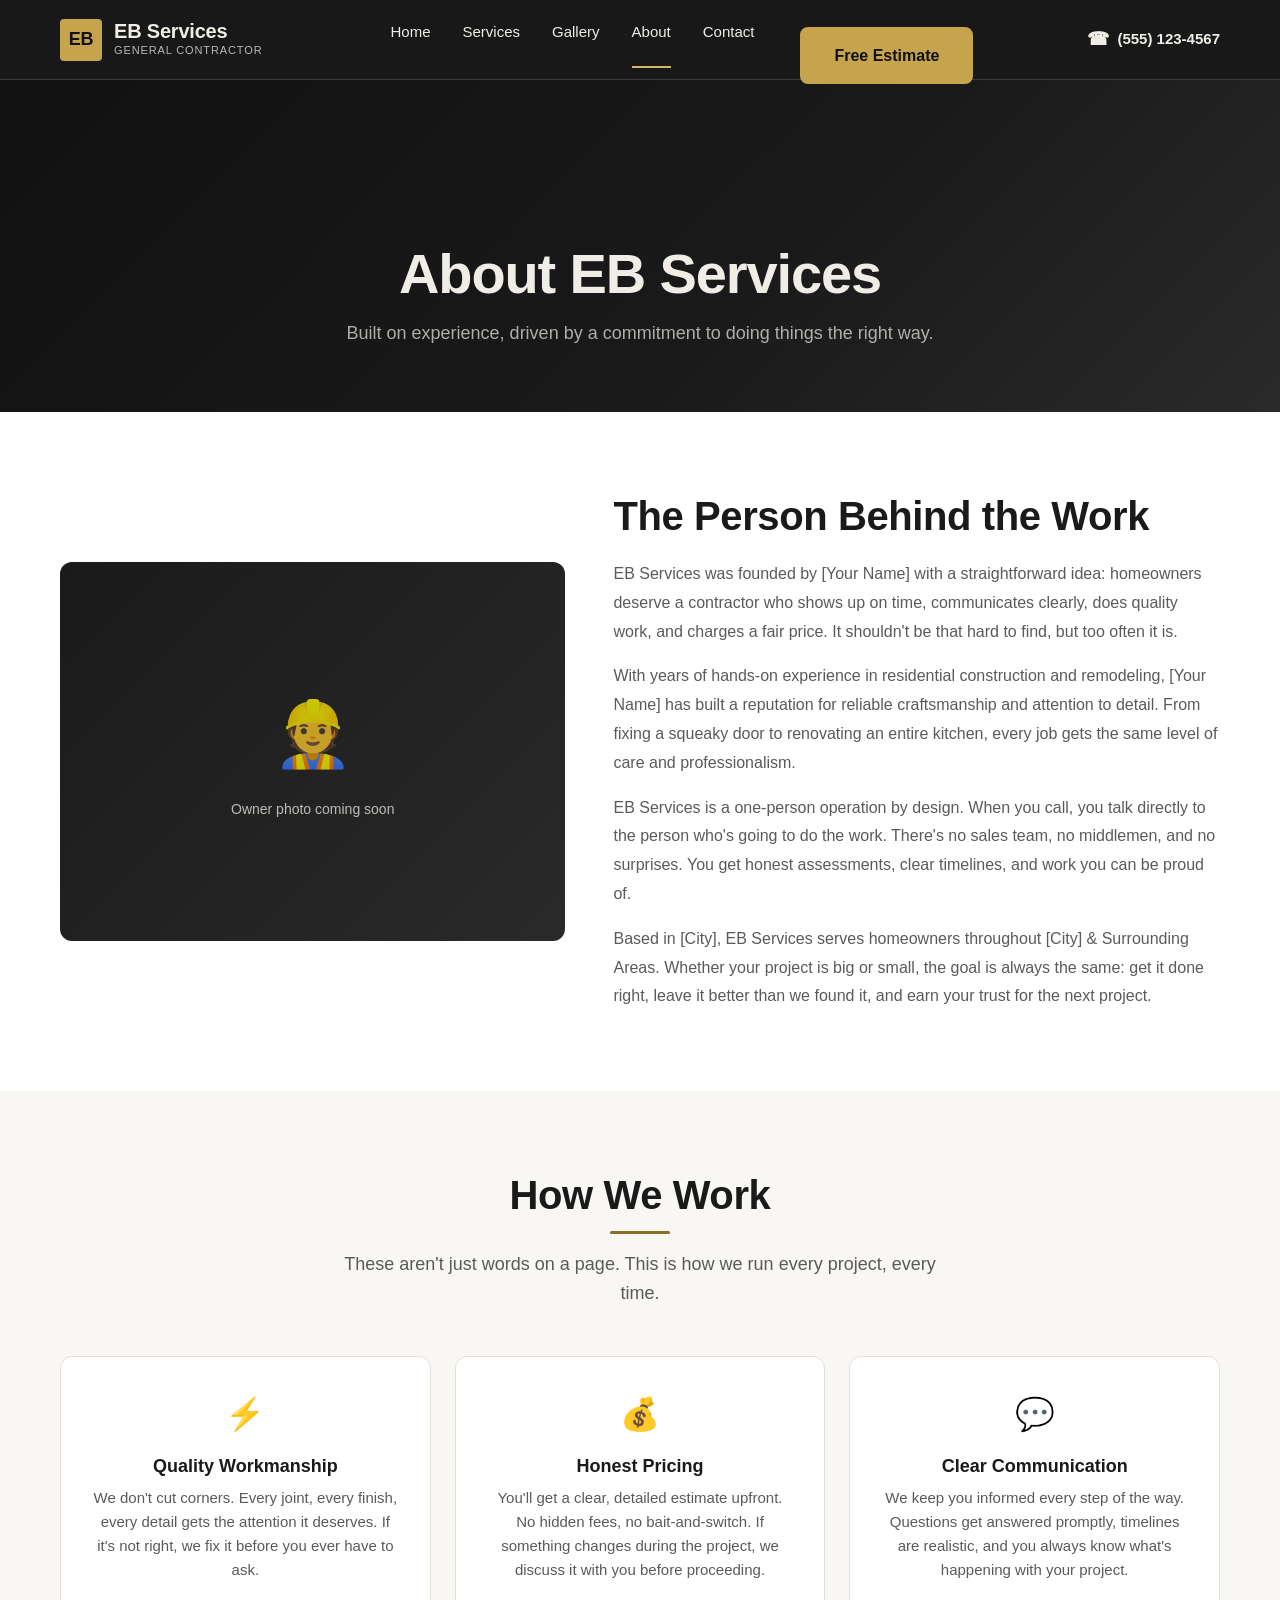
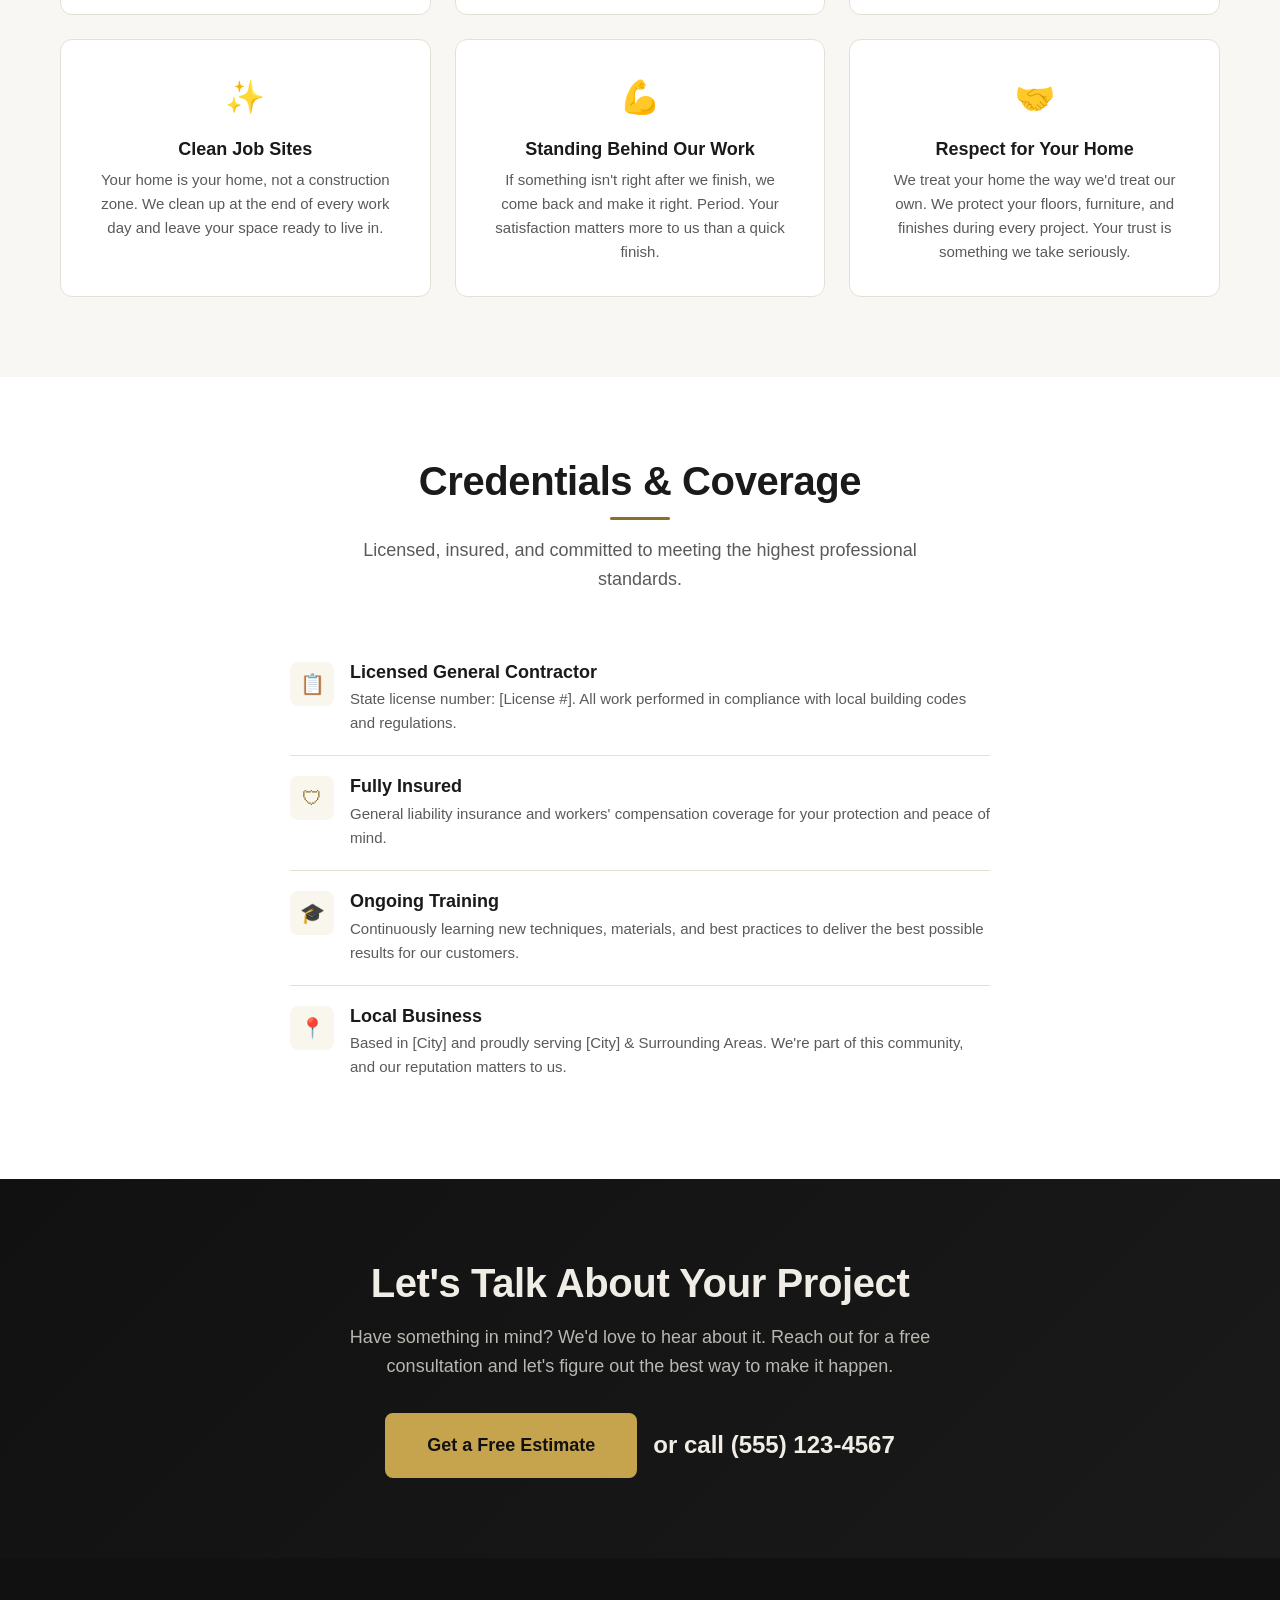
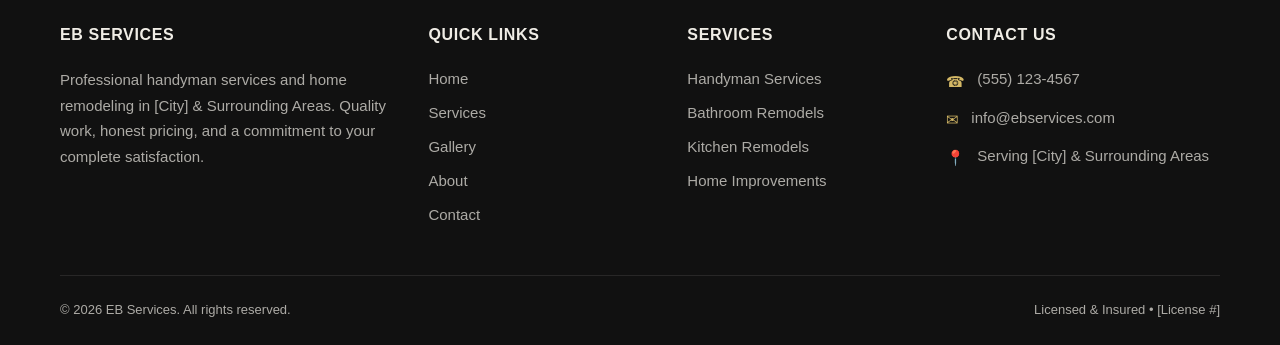
==== commit 549467c5: "Add Site Manager and dynamic config system - Site Manager tool for owner to update business info, te" ====
--- a/about.html
+++ b/about.html
@@ -21,8 +21,8 @@
       <a href="index.html" class="site-logo" aria-label="EB Services - Home">
         <div class="site-logo__icon" aria-hidden="true">EB</div>
         <div class="site-logo__text">
-          <span class="site-logo__name">EB Services</span>
-          <span class="site-logo__tagline">General Contractor</span>
+          <span class="site-logo__name" data-config="business.name">EB Services</span>
+          <span class="site-logo__tagline" data-config="business.tagline">General Contractor</span>
         </div>
       </a>
 
@@ -37,13 +37,13 @@
         <a href="contact.html" class="btn btn--primary main-nav__cta">Free Estimate</a>
         <div class="main-nav__phone">
           <span aria-hidden="true">&#9742;</span>
-          <a href="tel:+15551234567">(555) 123-4567</a>
+          <a href="tel:+15551234567" data-config="business.phone" data-config-href="tel:{business.phoneLink}">(555) 123-4567</a>
         </div>
       </nav>
 
       <div class="header-phone">
         <span class="header-phone__icon" aria-hidden="true">&#9742;</span>
-        <a href="tel:+15551234567">(555) 123-4567</a>
+        <a href="tel:+15551234567" data-config="business.phone" data-config-href="tel:{business.phoneLink}">(555) 123-4567</a>
       </div>
 
       <button class="menu-toggle" aria-label="Open menu" aria-expanded="false" aria-controls="main-nav">
@@ -60,7 +60,7 @@
     <!-- Page Hero -->
     <section class="page-hero">
       <div class="container">
-        <h1>About EB Services</h1>
+        <h1>About <span data-config="business.name">EB Services</span></h1>
         <p class="page-hero__subtitle">Built on experience, driven by a commitment to doing things the right way.</p>
       </div>
     </section>
@@ -77,10 +77,10 @@
           </div>
           <div class="about-intro__content fade-in">
             <h2>The Person Behind the Work</h2>
-            <p>EB Services was founded by [Owner Name] with a straightforward idea: homeowners deserve a contractor who shows up on time, communicates clearly, does quality work, and charges a fair price. It shouldn't be that hard to find, but too often it is.</p>
-            <p>With years of hands-on experience in residential construction and remodeling, [Owner Name] has built a reputation for reliable craftsmanship and attention to detail. From fixing a squeaky door to renovating an entire kitchen, every job gets the same level of care and professionalism.</p>
+            <p>EB Services was founded by <span data-config="business.owner">[Owner Name]</span> with a straightforward idea: homeowners deserve a contractor who shows up on time, communicates clearly, does quality work, and charges a fair price. It shouldn't be that hard to find, but too often it is.</p>
+            <p>With years of hands-on experience in residential construction and remodeling, <span data-config="business.owner">[Owner Name]</span> has built a reputation for reliable craftsmanship and attention to detail. From fixing a squeaky door to renovating an entire kitchen, every job gets the same level of care and professionalism.</p>
             <p>EB Services is a one-person operation by design. When you call, you talk directly to the person who's going to do the work. There's no sales team, no middlemen, and no surprises. You get honest assessments, clear timelines, and work you can be proud of.</p>
-            <p>Based in [City], EB Services serves homeowners throughout [City] and surrounding communities. Whether your project is big or small, the goal is always the same: get it done right, leave it better than we found it, and earn your trust for the next project.</p>
+            <p>Based in <span data-config="business.city">[City]</span>, EB Services serves homeowners throughout <span data-config="business.serviceArea">[City] and surrounding communities</span>. Whether your project is big or small, the goal is always the same: get it done right, leave it better than we found it, and earn your trust for the next project.</p>
           </div>
         </div>
       </div>
@@ -148,7 +148,7 @@
             <div class="credentials__icon" aria-hidden="true">&#128203;</div>
             <div class="credentials__info">
               <h4>Licensed General Contractor</h4>
-              <p>State license number: [License Number]. All work performed in compliance with local building codes and regulations.</p>
+              <p>State license number: <span data-config="business.license">[License Number]</span>. All work performed in compliance with local building codes and regulations.</p>
             </div>
           </div>
 
@@ -172,7 +172,7 @@
             <div class="credentials__icon" aria-hidden="true">&#128205;</div>
             <div class="credentials__info">
               <h4>Local Business</h4>
-              <p>Based in [City] and proudly serving [City] and surrounding communities. We're part of this community, and our reputation matters to us.</p>
+              <p>Based in <span data-config="business.city">[City]</span> and proudly serving <span data-config="business.serviceArea">[City] and surrounding communities</span>. We're part of this community, and our reputation matters to us.</p>
             </div>
           </div>
 
@@ -188,7 +188,7 @@
         <div class="cta-section__actions">
           <a href="contact.html" class="btn btn--primary btn--large">Get a Free Estimate</a>
           <div class="cta-section__phone">
-            or call <a href="tel:+15551234567">(555) 123-4567</a>
+            or call <a href="tel:+15551234567" data-config="business.phone" data-config-href="tel:{business.phoneLink}">(555) 123-4567</a>
           </div>
         </div>
       </div>
@@ -201,8 +201,8 @@
     <div class="container">
       <div class="footer-grid">
         <div class="footer-col">
-          <div class="footer-col__title">EB Services</div>
-          <p>Professional handyman services and home remodeling in [City] and surrounding areas. Quality work, honest pricing, and a commitment to your complete satisfaction.</p>
+          <div class="footer-col__title" data-config="business.name">EB Services</div>
+          <p>Professional handyman services and home remodeling in <span data-config="business.serviceArea">[City] and surrounding areas</span>. Quality work, honest pricing, and a commitment to your complete satisfaction.</p>
         </div>
         <div class="footer-col">
           <div class="footer-col__title">Quick Links</div>
@@ -227,25 +227,26 @@
           <div class="footer-col__title">Contact Us</div>
           <div class="footer-col__contact-item">
             <span class="footer-col__contact-icon" aria-hidden="true">&#9742;</span>
-            <div><a href="tel:+15551234567">(555) 123-4567</a></div>
+            <div><a href="tel:+15551234567" data-config="business.phone" data-config-href="tel:{business.phoneLink}">(555) 123-4567</a></div>
           </div>
           <div class="footer-col__contact-item">
             <span class="footer-col__contact-icon" aria-hidden="true">&#9993;</span>
-            <div><a href="mailto:info@ebservices.com">info@ebservices.com</a></div>
+            <div><a href="mailto:info@ebservices.com" data-config="business.email" data-config-href="mailto:{business.email}">info@ebservices.com</a></div>
           </div>
           <div class="footer-col__contact-item">
             <span class="footer-col__contact-icon" aria-hidden="true">&#128205;</span>
-            <div>Serving [City] &amp; Surrounding Areas</div>
+            <div>Serving <span data-config="business.serviceArea">[City] &amp; Surrounding Areas</span></div>
           </div>
         </div>
       </div>
       <div class="footer-bottom">
-        <div>&copy; 2026 EB Services. All rights reserved.</div>
-        <div>Licensed &amp; Insured &bull; [License #]</div>
+        <div>&copy; 2026 <span data-config="business.name">EB Services</span>. All rights reserved.</div>
+        <div>Licensed &amp; Insured &bull; <span data-config="business.license">[License #]</span></div>
       </div>
     </div>
   </footer>
 
   <script src="js/main.js"></script>
+  <script src="js/config-loader.js" defer></script>
 </body>
 </html>
--- a/css/styles.css
+++ b/css/styles.css
@@ -13,6 +13,9 @@
   --color-accent: #C6A44E;
   --color-accent-hover: #A88A3D;
   --color-accent-light: #D4B65A;
+  --color-accent-on-dark: #D4B866;      /* Gold lightened for 4.5:1 on dark backgrounds */
+  --color-accent-on-light: #8B7028;     /* Gold darkened for 4.5:1 on white/light backgrounds */
+  --color-accent-on-light-hover: #6E5920; /* Darker gold hover for light backgrounds */
   --color-text: #1A1A1A;
   --color-text-light: #F0EDE6;
   --color-text-muted: #5A5A5A;
@@ -83,7 +86,7 @@
 }
 
 a:hover {
-  color: var(--color-accent);
+  color: var(--color-accent-on-light);
 }
 
 ul, ol {
@@ -247,8 +250,8 @@
 
 .btn--outline {
   background-color: transparent;
-  color: var(--color-accent);
-  border-color: var(--color-accent);
+  color: var(--color-accent-on-light);
+  border-color: var(--color-accent-on-light);
 }
 
 .btn--outline:hover {
@@ -331,7 +334,7 @@
 
 .site-logo__tagline {
   font-size: 0.6875rem;
-  color: rgba(240, 237, 230, 0.5);
+  color: rgba(240, 237, 230, 0.75);
   text-transform: uppercase;
   letter-spacing: 0.08em;
   font-weight: 500;
@@ -355,7 +358,7 @@
 }
 
 .header-phone a:hover {
-  color: var(--color-accent);
+  color: var(--color-accent-on-dark);
 }
 
 @media (min-width: 1024px) {
@@ -373,48 +376,52 @@
   display: flex;
   flex-direction: column;
   position: fixed;
-  top: var(--header-height);
+  top: 0;
   left: 0;
   right: 0;
-  bottom: 0;
+  width: 100vw;
+  height: 100vh;
+  height: 100dvh;
   background-color: var(--color-primary-dark);
-  padding: 2rem 1.25rem;
-  z-index: 999;
+  padding: calc(var(--header-height) + 2rem) 1.5rem 2.5rem;
+  z-index: 1001;
   overflow-y: auto;
+  -webkit-overflow-scrolling: touch;
 }
 
 .main-nav__list {
   display: flex;
   flex-direction: column;
-  gap: 0;
+  gap: 0.25rem;
 }
 
 .main-nav__link {
   display: block;
-  padding: 1rem 0;
-  font-size: 1.125rem;
+  padding: 1.25rem 0.75rem;
+  font-size: 1.25rem;
   font-weight: 500;
   color: var(--color-text-light);
   border-bottom: 1px solid rgba(240, 237, 230, 0.1);
   transition: color var(--transition-fast);
+  min-height: 56px;
 }
 
 .main-nav__link:hover,
 .main-nav__link--active {
-  color: var(--color-accent);
+  color: var(--color-accent-on-dark);
 }
 
 .main-nav__cta {
-  margin-top: 1.5rem;
+  margin-top: 2rem;
 }
 
 .main-nav__phone {
   display: flex;
   align-items: center;
   gap: 0.5rem;
-  margin-top: 1.5rem;
-  padding: 1rem 0;
-  font-size: 1.25rem;
+  margin-top: 2rem;
+  padding: 1.25rem 0;
+  font-size: 1.375rem;
   font-weight: 600;
   color: var(--color-text-light);
 }
@@ -451,7 +458,7 @@
     left: 0.875rem;
     right: 0.875rem;
     height: 2px;
-    background-color: var(--color-accent);
+    background-color: var(--color-accent-on-dark);
     transform: scaleX(0);
     transition: transform var(--transition-base);
   }
@@ -567,7 +574,7 @@
   border-radius: 50px;
   font-size: 0.8125rem;
   font-weight: 600;
-  color: var(--color-accent-light);
+  color: var(--color-accent-on-dark);
   text-transform: uppercase;
   letter-spacing: 0.06em;
   margin-bottom: 1.5rem;
@@ -592,13 +599,13 @@
 
 .hero__services {
   font-size: 1rem;
-  color: rgba(240, 237, 230, 0.5);
+  color: rgba(240, 237, 230, 0.75);
   margin-bottom: 2.5rem;
   font-weight: 400;
 }
 
 .hero__services span {
-  color: var(--color-accent-light);
+  color: var(--color-accent-on-dark);
 }
 
 .hero__actions {
@@ -622,7 +629,7 @@
 }
 
 .hero__phone a:hover {
-  color: var(--color-accent-light);
+  color: var(--color-accent-on-dark);
 }
 
 @media (min-width: 640px) {
@@ -703,7 +710,7 @@
 .service-card:hover {
   transform: translateY(-4px);
   box-shadow: var(--shadow-lg);
-  border-color: var(--color-accent);
+  border-color: var(--color-accent-on-light);
 }
 
 .service-card__icon {
@@ -716,7 +723,7 @@
   align-items: center;
   justify-content: center;
   font-size: 1.75rem;
-  color: var(--color-accent);
+  color: var(--color-accent-on-light);
   transition: all var(--transition-base);
 }
 
@@ -741,7 +748,7 @@
 .service-card__link {
   font-weight: 600;
   font-size: 0.9375rem;
-  color: var(--color-accent);
+  color: var(--color-accent-on-light);
   display: inline-flex;
   align-items: center;
   gap: 0.25rem;
@@ -750,7 +757,7 @@
 
 .service-card__link:hover {
   gap: 0.5rem;
-  color: var(--color-accent-hover);
+  color: var(--color-accent-on-light-hover);
 }
 
 @media (min-width: 640px) {
@@ -784,7 +791,7 @@
 .trust-item__icon {
   font-size: 2.5rem;
   margin-bottom: 1rem;
-  color: var(--color-accent);
+  color: var(--color-accent-on-light);
 }
 
 .trust-item__title {
@@ -843,12 +850,13 @@
 .gallery-preview-card__placeholder-icon {
   font-size: 2.5rem;
   margin-bottom: 0.75rem;
-  opacity: 0.5;
+  opacity: 0.7;
 }
 
 .gallery-preview-card__placeholder-text {
   font-size: 0.875rem;
   font-weight: 500;
+  color: #555555;
 }
 
 .gallery-preview-card__overlay {
@@ -895,7 +903,7 @@
 
 .testimonial-card__quote {
   font-size: 2rem;
-  color: var(--color-accent);
+  color: var(--color-accent-on-light);
   line-height: 1;
   margin-bottom: 1rem;
 }
@@ -921,7 +929,7 @@
 }
 
 .testimonial-card__stars {
-  color: var(--color-accent);
+  color: var(--color-accent-on-light);
   font-size: 1rem;
   margin-bottom: 1rem;
   letter-spacing: 0.15em;
@@ -984,7 +992,7 @@
 }
 
 .cta-section__phone a:hover {
-  color: var(--color-accent-light);
+  color: var(--color-accent-on-dark);
 }
 
 @media (min-width: 640px) {
@@ -1035,7 +1043,7 @@
 }
 
 .footer-col__links a:hover {
-  color: var(--color-accent);
+  color: var(--color-accent-on-dark);
 }
 
 .footer-col__contact-item {
@@ -1049,7 +1057,7 @@
 .footer-col__contact-icon {
   flex-shrink: 0;
   margin-top: 0.15rem;
-  color: var(--color-accent);
+  color: var(--color-accent-on-dark);
 }
 
 .footer-col__contact-item a {
@@ -1057,7 +1065,7 @@
 }
 
 .footer-col__contact-item a:hover {
-  color: var(--color-accent);
+  color: var(--color-accent-on-dark);
 }
 
 .footer-bottom {
@@ -1068,7 +1076,7 @@
   align-items: center;
   text-align: center;
   font-size: 0.8125rem;
-  color: rgba(240, 237, 230, 0.4);
+  color: rgba(240, 237, 230, 0.7);
 }
 
 @media (min-width: 640px) {
@@ -1117,7 +1125,7 @@
 }
 
 .service-detail__content h2 .icon {
-  color: var(--color-accent);
+  color: var(--color-accent-on-light);
   font-size: 1.5rem;
 }
 
@@ -1147,7 +1155,7 @@
   top: 0.875rem;
   width: 8px;
   height: 8px;
-  background-color: var(--color-accent);
+  background-color: var(--color-accent-on-light);
   border-radius: 50%;
 }
 
@@ -1170,13 +1178,13 @@
 .service-detail__image-placeholder .icon {
   font-size: 3rem;
   margin-bottom: 0.75rem;
-  opacity: 0.4;
+  opacity: 0.7;
 }
 
 .service-detail__image-placeholder p {
   font-size: 0.875rem;
   font-weight: 500;
-  opacity: 0.6;
+  opacity: 0.8;
 }
 
 @media (min-width: 768px) {
@@ -1260,13 +1268,13 @@
 .gallery-card__placeholder-icon {
   font-size: 3rem;
   margin-bottom: 0.75rem;
-  opacity: 0.3;
+  opacity: 0.6;
 }
 
 .gallery-card__placeholder-text {
   font-size: 0.875rem;
   font-weight: 500;
-  opacity: 0.5;
+  color: #555555;
 }
 
 .gallery-card__label {
@@ -1347,7 +1355,7 @@
   display: flex;
   align-items: center;
   justify-content: center;
-  color: rgba(240, 237, 230, 0.5);
+  color: rgba(240, 237, 230, 0.75);
 }
 
 .about-intro__image-placeholder {
@@ -1397,13 +1405,13 @@
 
 .value-card:hover {
   box-shadow: var(--shadow-md);
-  border-color: var(--color-accent);
+  border-color: var(--color-accent-on-light);
 }
 
 .value-card__icon {
   font-size: 2rem;
   margin-bottom: 1rem;
-  color: var(--color-accent);
+  color: var(--color-accent-on-light);
 }
 
 .value-card__title {
@@ -1456,7 +1464,7 @@
   align-items: center;
   justify-content: center;
   font-size: 1.25rem;
-  color: var(--color-accent);
+  color: var(--color-accent-on-light);
 }
 
 .credentials__info h4 {
@@ -1531,8 +1539,8 @@
 
 .form-control:focus {
   outline: none;
-  border-color: var(--color-accent);
-  box-shadow: 0 0 0 3px rgba(198, 164, 78, 0.15);
+  border-color: var(--color-accent-on-light);
+  box-shadow: 0 0 0 3px rgba(139, 112, 40, 0.15);
 }
 
 .form-control--error {
@@ -1629,7 +1637,7 @@
   align-items: center;
   justify-content: center;
   font-size: 1.25rem;
-  color: var(--color-accent);
+  color: var(--color-accent-on-light);
 }
 
 .contact-info-card__label {
@@ -1652,7 +1660,7 @@
 }
 
 .contact-info-card__value a:hover {
-  color: var(--color-accent);
+  color: var(--color-accent-on-light);
 }
 
 .business-hours {
@@ -1720,7 +1728,7 @@
 
 /* --- Utility --- */
 .text-center { text-align: center; }
-.text-accent { color: var(--color-accent); }
+.text-accent { color: var(--color-accent-on-light); }
 .mt-1 { margin-top: 0.5rem; }
 .mt-2 { margin-top: 1rem; }
 .mt-3 { margin-top: 1.5rem; }
@@ -1824,7 +1832,7 @@
 }
 
 .breadcrumb a:hover {
-  color: var(--color-accent);
+  color: var(--color-accent-on-light);
 }
 
 .breadcrumb__separator {
@@ -1848,11 +1856,15 @@
   display: block;
   width: 60px;
   height: 3px;
-  background-color: var(--color-accent);
+  background-color: var(--color-accent-on-light);
   margin: 0.75rem auto 0;
   border-radius: 3px;
 }
 
+.section--dark .section__header h2::after {
+  background-color: var(--color-accent-on-dark);
+}
+
 .section__header--left h2::after {
   margin-left: 0;
 }
